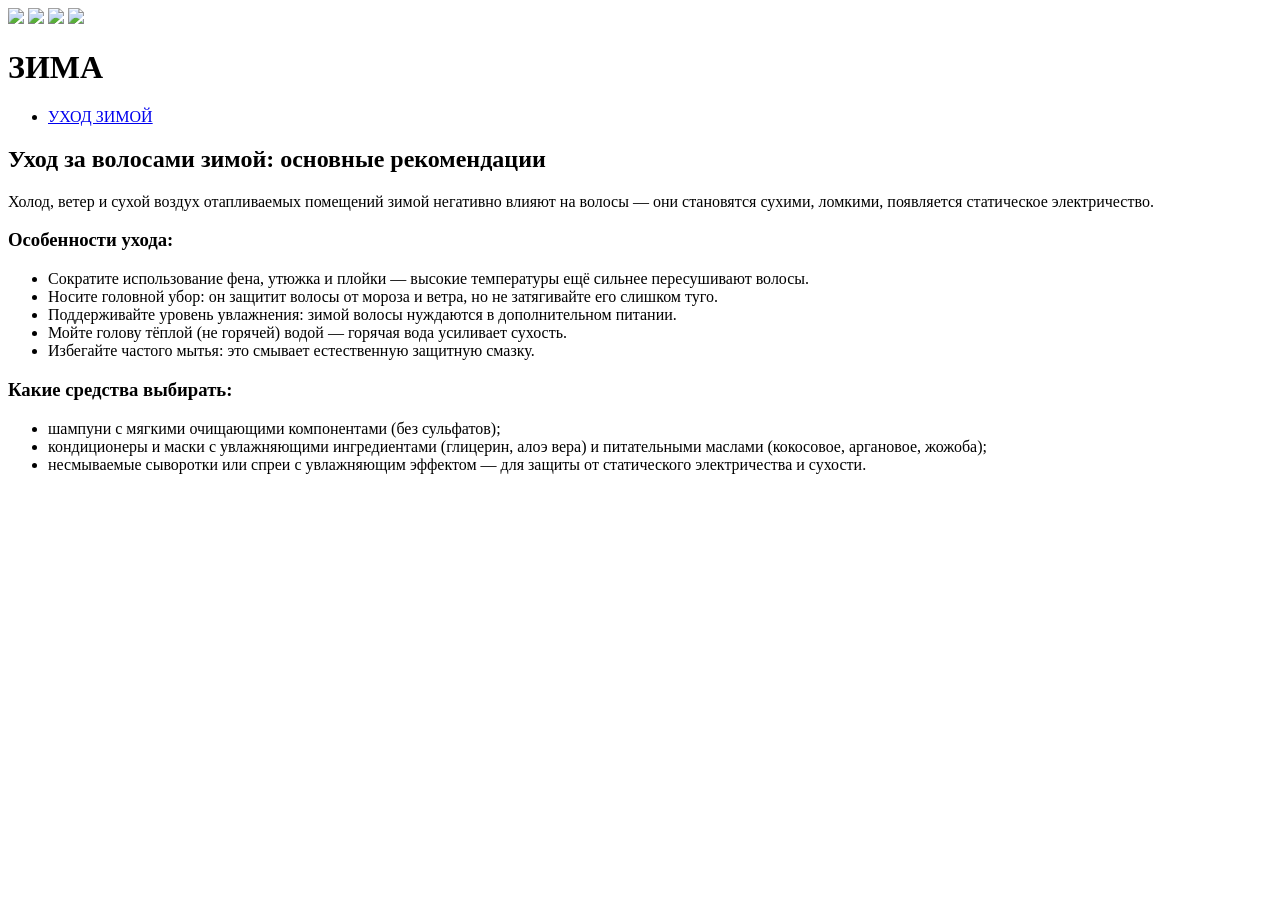
==== project/index.html @ 75e8b688 "Rename index (1)(зима).html to index.html" ====
<!DOCTYPE html>
<html lang="ru">
<head>
    <meta charset="UTF-8">
    <meta name="viewport" content="width=device-width, initial-scale=1.0">
    <title>Уход за волосами в разные сезоны</title>
    <link rel="stylesheet" href="c:\Users\user\Downloads\винтер.css">
</head>
<body>
    <header class="header">
        <div class="header__images">
             <img src="c:\Users\user\Downloads\i (5).webp" width="300px">
            <img src="c:\Users\user\Downloads\1_2164960.jpg" width="300px">
            <img src="c:\Users\user\Downloads\Не подтверждено 984850.~" width="300px">
             <img src="c:\Users\user\Downloads\i (4).webp" width="300px">
        </div>
        <h1 class="header__title">ЗИМА</h1>
    </header>

    <nav class="navigation">
        <ul class="navigation__list">
            <li class="navigation__item">
                <a href="#winter" class="navigation__link">УХОД ЗИМОЙ</a>
            </li>
        </ul>
    </nav>

    <main class="main">
        <section id="winter" class="season-section">
            <h2 class="season-section__title">Уход за волосами зимой: основные рекомендации</h2>
            
            <p class="season-section__text">Холод, ветер и сухой воздух отапливаемых помещений зимой негативно влияют на волосы — они становятся сухими, ломкими, появляется статическое электричество.</p>
            
            <h3 class="season-section__subtitle">Особенности ухода:</h3>
            <ul class="season-section__list">
                <li>Сократите использование фена, утюжка и плойки — высокие температуры ещё сильнее пересушивают волосы.</li>
                <li>Носите головной убор: он защитит волосы от мороза и ветра, но не затягивайте его слишком туго.</li>
                <li>Поддерживайте уровень увлажнения: зимой волосы нуждаются в дополнительном питании.</li>
                <li>Мойте голову тёплой (не горячей) водой — горячая вода усиливает сухость.</li>
                <li>Избегайте частого мытья: это смывает естественную защитную смазку.</li>
            </ul>
            
            <h3 class="season-section__subtitle">Какие средства выбирать:</h3>
            <ul class="season-section__list">
                <li>шампуни с мягкими очищающими компонентами (без сульфатов);</li>
                <li>кондиционеры и маски с увлажняющими ингредиентами (глицерин, алоэ вера) и питательными маслами (кокосовое, аргановое, жожоба);</li>
                <li>несмываемые сыворотки или спреи с увлажняющим эффектом — для защиты от статического электричества и сухости.</li>
            </ul>
        </section>
    </main>
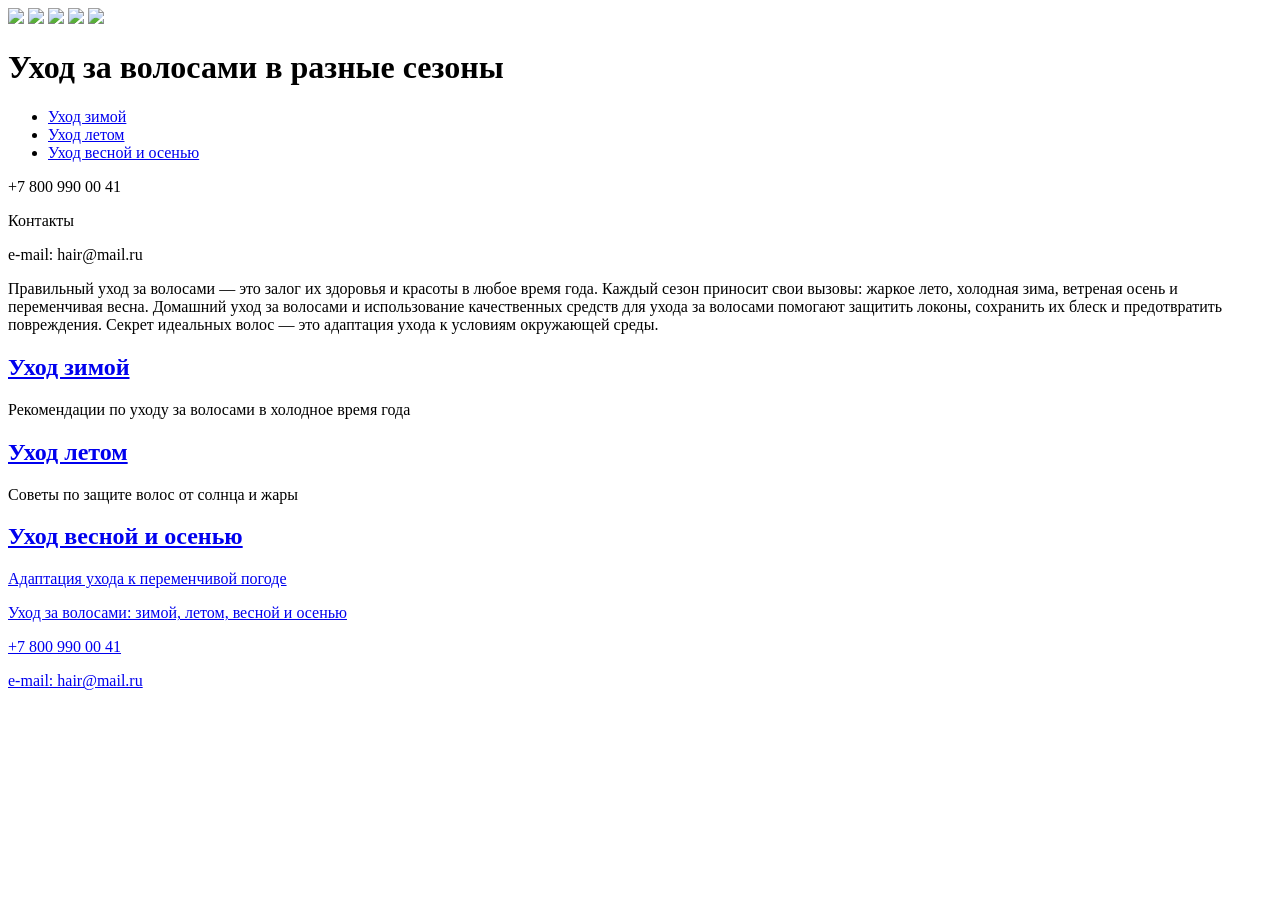
==== commit c7f99e97: "Rename inde.html to index.html" ====
--- a/project/index.html
+++ b/project/index.html
@@ -4,47 +4,63 @@
     <meta charset="UTF-8">
     <meta name="viewport" content="width=device-width, initial-scale=1.0">
     <title>Уход за волосами в разные сезоны</title>
-    <link rel="stylesheet" href="c:\Users\user\Downloads\винтер.css">
+<link rel="stylesheet" href="c:\Users\user\Downloads\css.styles (2).css">
 </head>
 <body>
     <header class="header">
-        <div class="header__images">
-             <img src="c:\Users\user\Downloads\i (5).webp" width="300px">
-            <img src="c:\Users\user\Downloads\1_2164960.jpg" width="300px">
-            <img src="c:\Users\user\Downloads\Не подтверждено 984850.~" width="300px">
-             <img src="c:\Users\user\Downloads\i (4).webp" width="300px">
+         <div class="header__images">
+             <img src="c:\Users\user\Downloads\i (13).webp" width="300px">
+ <img src="c:\Users\user\Downloads\i (9).webp" width="300px">
+ <img src="c:\Users\user\Downloads\i (10).webp" width="300px">
+ <img src="c:\Users\user\Downloads\бе.jpg" width="250px">
+ <img src="c:\Users\user\Downloads\Длинные-волосы-–-счастье-или-ужас.jpg" width="280px">
         </div>
-        <h1 class="header__title">ЗИМА</h1>
+        <div class="container">
+            <h1 class="header__title">Уход за волосами в разные сезоны</h1>
+            <nav class="header__nav">
+                <ul class="nav-list">
+                    <li><a href="#winter" class="nav-link">Уход зимой</a></li>
+                    <li><a href="#summer" class="nav-link">Уход летом</a></li>
+                    <li><a href="#spring-autumn" class="nav-link">Уход весной и осенью</a></li>
+                </ul>
+            </nav>
+        </div>
     </header>
+    <main class="main">
+        <section class="container">
+            <div class="contact-info">
+                <p class="contact-info__phone">+7 800 990 00 41</p>
+                <p class="contact-info__text">Контакты</p>
+                <p class="contact-info__email">e-mail: hair@mail.ru</p>
+            </div>
 
-    <nav class="navigation">
-        <ul class="navigation__list">
-            <li class="navigation__item">
-                <a href="#winter" class="navigation__link">УХОД ЗИМОЙ</a>
-            </li>
-        </ul>
-    </nav>
+            <article class="intro">
+                <p class="intro__text">Правильный уход за волосами — это залог их здоровья и красоты в любое время года. Каждый сезон приносит свои вызовы: жаркое лето, холодная зима, ветреная осень и переменчивая весна. Домашний уход за волосами и использование качественных средств для ухода за волосами помогают защитить локоны, сохранить их блеск и предотвратить повреждения. Секрет идеальных волос — это адаптация ухода к условиям окружающей среды.</p>
+            </article>
 
-    <main class="main">
-        <section id="winter" class="season-section">
-            <h2 class="season-section__title">Уход за волосами зимой: основные рекомендации</h2>
-            
-            <p class="season-section__text">Холод, ветер и сухой воздух отапливаемых помещений зимой негативно влияют на волосы — они становятся сухими, ломкими, появляется статическое электричество.</p>
-            
-            <h3 class="season-section__subtitle">Особенности ухода:</h3>
-            <ul class="season-section__list">
-                <li>Сократите использование фена, утюжка и плойки — высокие температуры ещё сильнее пересушивают волосы.</li>
-                <li>Носите головной убор: он защитит волосы от мороза и ветра, но не затягивайте его слишком туго.</li>
-                <li>Поддерживайте уровень увлажнения: зимой волосы нуждаются в дополнительном питании.</li>
-                <li>Мойте голову тёплой (не горячей) водой — горячая вода усиливает сухость.</li>
-                <li>Избегайте частого мытья: это смывает естественную защитную смазку.</li>
-            </ul>
-            
-            <h3 class="season-section__subtitle">Какие средства выбирать:</h3>
-            <ul class="season-section__list">
-                <li>шампуни с мягкими очищающими компонентами (без сульфатов);</li>
-                <li>кондиционеры и маски с увлажняющими ингредиентами (глицерин, алоэ вера) и питательными маслами (кокосовое, аргановое, жожоба);</li>
-                <li>несмываемые сыворотки или спреи с увлажняющим эффектом — для защиты от статического электричества и сухости.</li>
-            </ul>
+            <section id="winter" class="season-section">
+                <h2><a href="c:\Users\user\Downloads\index (1).html">Уход зимой</a></h2>
+                <p>Рекомендации по уходу за волосами в холодное время года</p>
+            </section>
+
+            <section id="summer" class="season-section">
+                <h2><a href="c:\Users\user\Downloads\untitled.html">Уход летом</a></h2>
+                <p>Советы по защите волос от солнца и жары</p>
+            </section>
+
+            <section id="spring-autumn" class="season-section">
+                <h2><a href="c:\Users\user\Downloads\untitled2 (2).html">Уход весной и осенью</h2>
+                <p>Адаптация ухода к переменчивой погоде</p>
+            </section>
         </section>
     </main>
+
+    <footer class="footer">
+        
+            <p> Уход за волосами: зимой, летом, весной и осенью </p>
+           <p>+7 800 990 00 41</p>
+            <p>e-mail: hair@mail.ru</p> 
+        </div>
+    </footer>
+</body>
+</html>
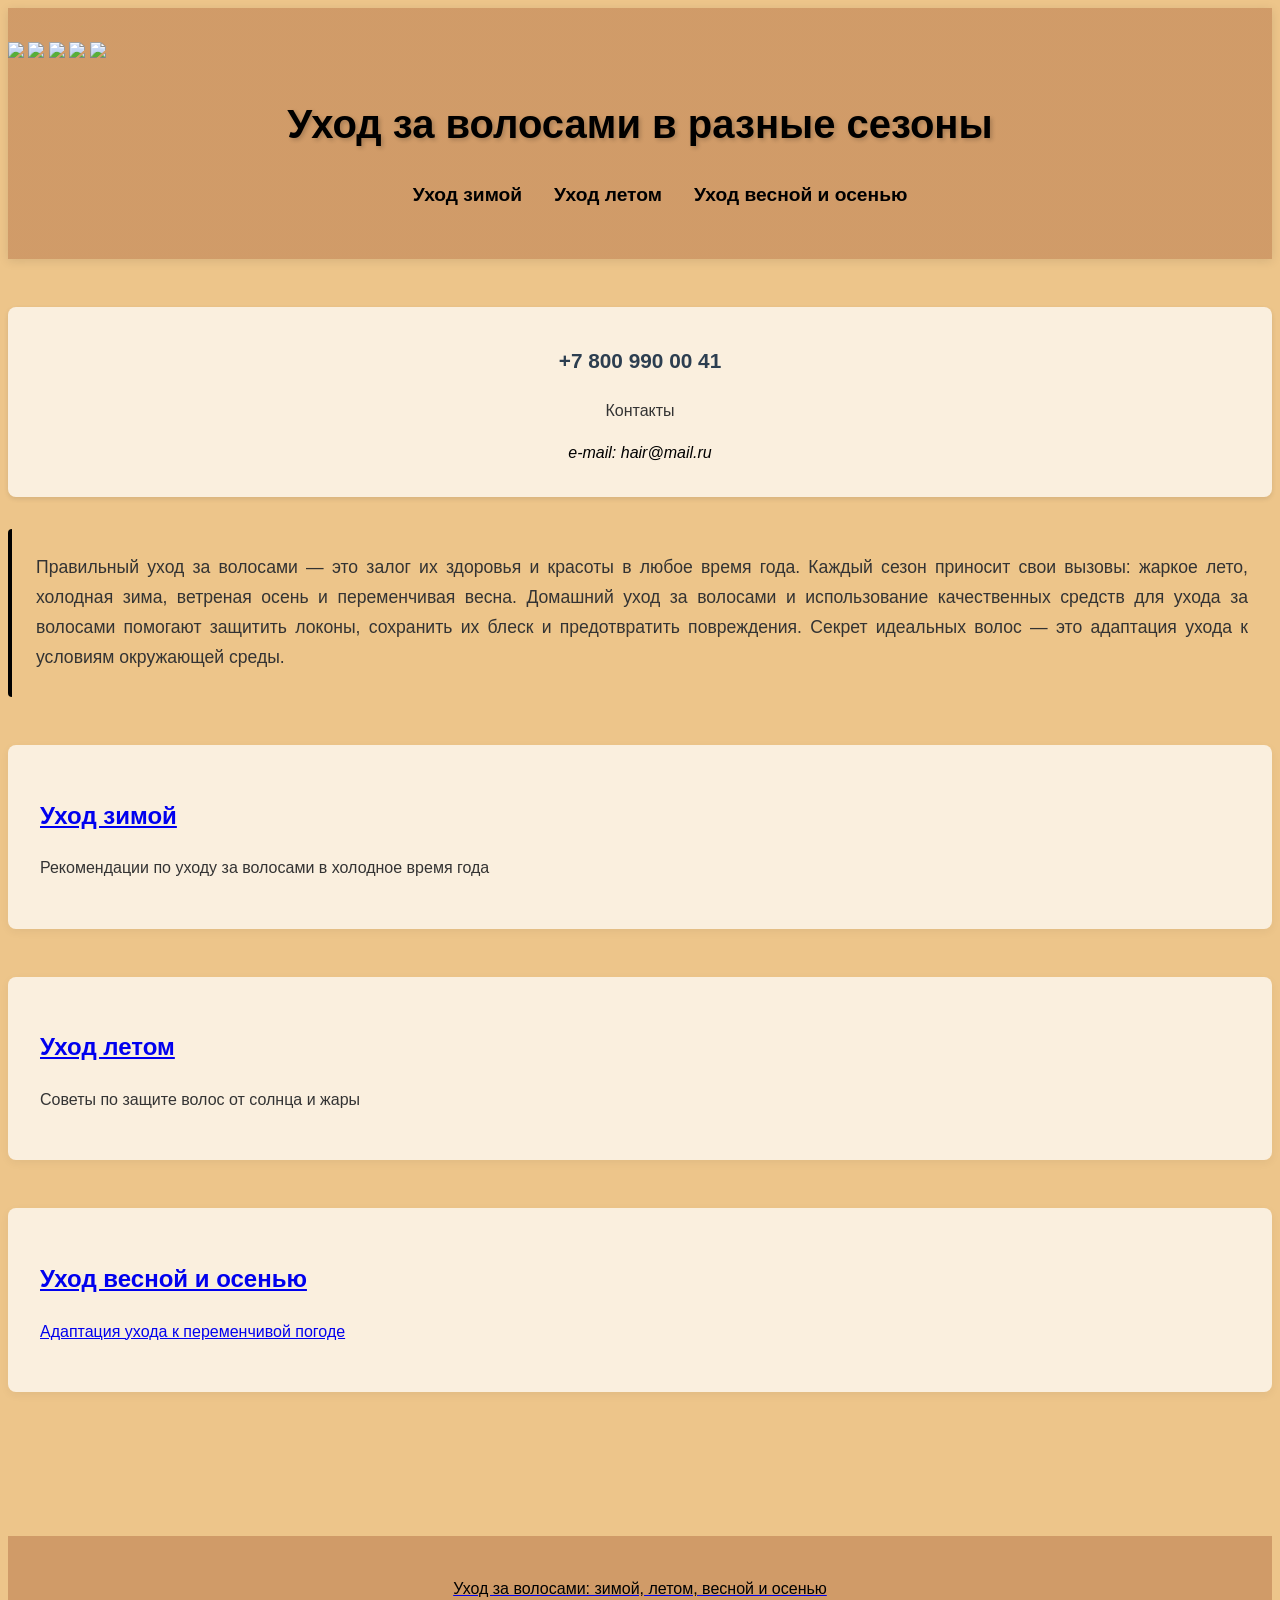
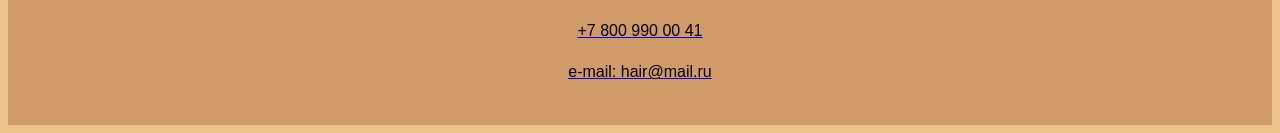
==== commit 3722a5f9: "Update index.html" ====
--- a/project/index.html
+++ b/project/index.html
@@ -4,7 +4,7 @@
     <meta charset="UTF-8">
     <meta name="viewport" content="width=device-width, initial-scale=1.0">
     <title>Уход за волосами в разные сезоны</title>
-<link rel="stylesheet" href="c:\Users\user\Downloads\css.styles (2).css">
+<link rel="stylesheet" href="css.styles (2).css">
 </head>
 <body>
     <header class="header">
@@ -39,7 +39,7 @@
             </article>
 
             <section id="winter" class="season-section">
-                <h2><a href="c:\Users\user\Downloads\index (1).html">Уход зимой</a></h2>
+                <h2><a href="c:\Users\user\Downloads\about.html">Уход зимой</a></h2>
                 <p>Рекомендации по уходу за волосами в холодное время года</p>
             </section>
 
--- a/project/css.styles (2).css
+++ b/project/css.styles (2).css
@@ -0,0 +1,110 @@
+h1{
+	color: rgb(0, 0, 0);
+}
+ body {
+    background-color: #fdf9ef; 
+   }
+ .contact {
+  display: inline;
+  margin-right: 50px;
+}
+ 
+body {
+    font-family: 'Arial', sans-serif;
+    line-height: 1.6;
+    color: #333;
+    background-color: #edc58a;
+}
+.header {
+    background: linear-gradient(135deg, #c68c5cba, #c68c5cba);
+    color: #f2e6c2;
+    padding: 2rem 0;
+    box-shadow: 0 2px 10px rgba(0, 0, 0, 0.1);
+}
+
+.header__title {
+    text-align: center;
+    font-size: 2.5rem;
+    margin-bottom: 1.5rem;
+    text-shadow: 2px 2px 4px rgba(0, 0, 0, 0.2);
+}
+.nav-list {
+    list-style: none;
+    display: flex;
+    justify-content: center;
+    gap: 2rem;
+}
+.nav-link {
+    color: #000000;
+    text-decoration: none;
+    font-weight: bold;
+    font-size: 1.2rem;
+    transition: color 0.3s ease;
+}
+.nav-link:hover {
+    color: #000000;
+}
+
+.main {
+    padding: 3rem 0;
+}
+
+.contact-info {
+    text-align:center;
+    margin-bottom: 2rem;
+    padding: 1rem;
+    background: #fffffeba;
+    border-radius: 8px;
+    box-shadow: 0 2px 5px rgba(0, 0, 0, 0.1);
+}
+
+.contact-info__phone {
+    font-size: 1.3rem;
+    font-weight: bold;
+    color: #2c3e50;
+}
+
+.contact-info__email {
+    font-style: italic;
+    color: #000000;
+}
+
+.intro__text {
+    font-size: 1.1rem;
+    text-align: justify;
+    line-height: 1.7;
+    margin-bottom: 3rem;
+    padding: 1.5rem;
+    background: #c68c5cbaa;
+    border-left: 4px solid #000000;
+    border-radius: 4px;
+}
+
+.season-section {
+    margin-bottom: 3rem;
+    padding: 2rem;
+    background: #fffffeba;
+    border-radius: 8px;
+    box-shadow: 0 3px 10px rgba(0, 0, 0, 0.05);
+    transition: transform 0.3s ease;
+}
+
+.season-section:hover {
+    transform: translateY(-5px);
+}
+.season-section__title {
+    color: #2c3e50;
+    font-size: 2rem;
+    margin-bottom: 1rem;
+    border-bottom: 2px solid #ffffff;
+    padding-bottom: 0.5rem;
+}
+
+.footer {
+    background: #c68c5cba;
+    color: rgb(0, 0, 0);
+    text-align: center;
+    padding: 1.5rem 0;
+    margin-top: 3rem;
+}
+
